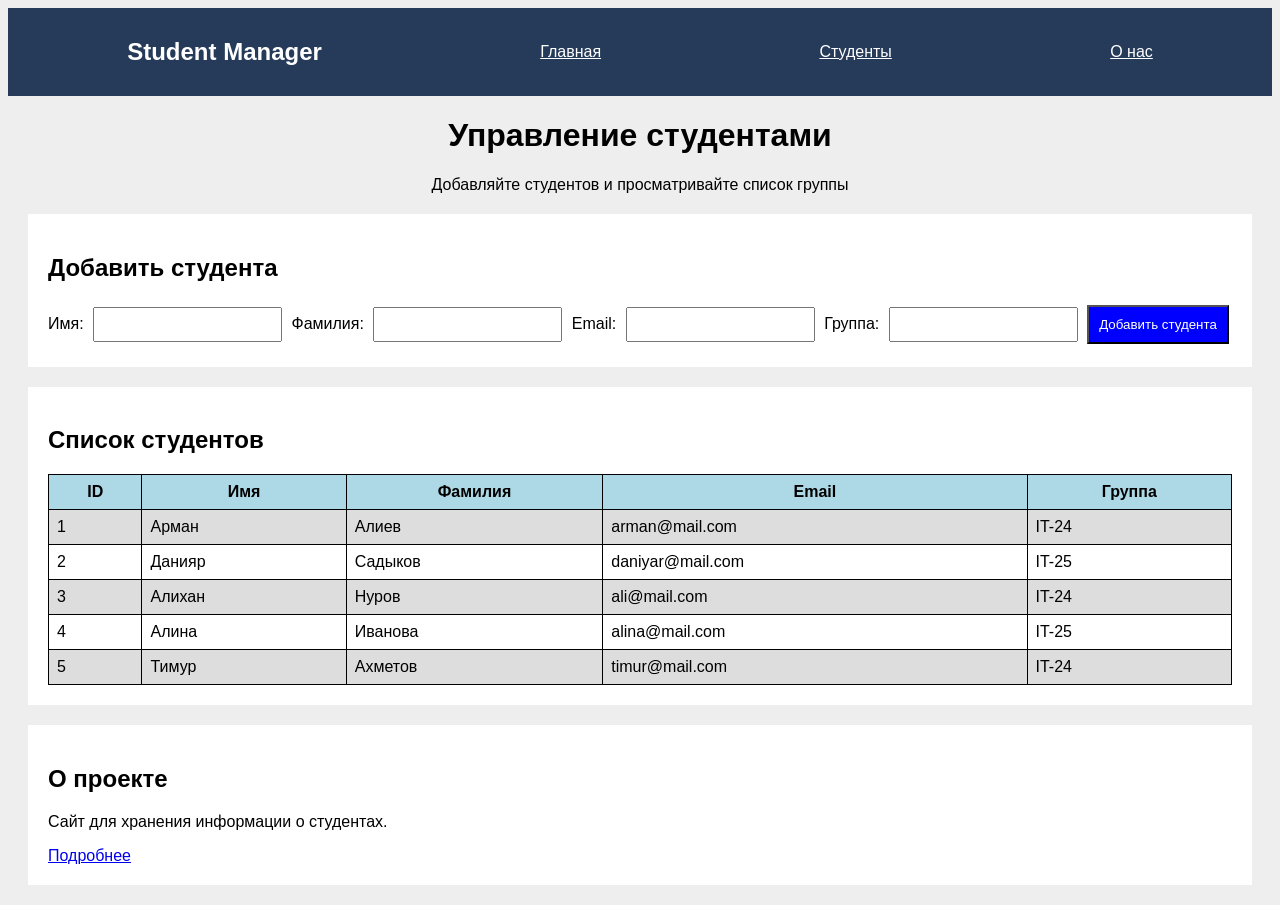
==== index.html @ ba0daf08 "created student manager" ====
<!DOCTYPE html>
<html lang="ru">
<head>
    <meta charset="UTF-8">
    <title>Student Manager</title>
    <link rel="stylesheet" href="style.css">
</head>
<body>

    <header>
        <h2>Student Manager</h2>
        <a href="#home">Главная</a>
        <a href="#students">Студенты</a>
        <a href="#about">О нас</a>
    </header>

    <h1 id="home">Управление студентами</h1>
    <p align="center">Добавляйте студентов и просматривайте список группы</p>

    <div class="block">
        <h2>Добавить студента</h2>
        <form>
            Имя: <input type="text">
            Фамилия: <input type="text">
            Email: <input type="email">
            Группа: <input type="text">
            <button>Добавить студента</button>
        </form>
    </div>

    <div class="block" id="students">
        <h2>Список студентов</h2>
        <table>
            <tr>
                <th>ID</th>
                <th>Имя</th>
                <th>Фамилия</th>
                <th>Email</th>
                <th>Группа</th>
            </tr>
            <tr>
                <td>1</td>
                <td>Арман</td>
                <td>Алиев</td>
                <td>arman@mail.com</td>
                <td>IT-24</td>
            </tr>
            <tr>
                <td>2</td>
                <td>Данияр</td>
                <td>Садыков</td>
                <td>daniyar@mail.com</td>
                <td>IT-25</td>
            </tr>
            <tr>
                <td>3</td>
                <td>Алихан</td>
                <td>Нуров</td>
                <td>ali@mail.com</td>
                <td>IT-24</td>
            </tr>
            <tr>
                <td>4</td>
                <td>Алина</td>
                <td>Иванова</td>
                <td>alina@mail.com</td>
                <td>IT-25</td>
            </tr>
            <tr>
                <td>5</td>
                <td>Тимур</td>
                <td>Ахметов</td>
                <td>timur@mail.com</td>
                <td>IT-24</td>
            </tr>
        </table>
    </div>

    <div class="block" id="about">
        <h2>О проекте</h2>
        <p>Сайт для хранения информации о студентах.</p>
        <a href="#home">Подробнее</a>
    </div>

</body>
</html>
---- style.css ----
body {
    font-family: Arial;
    background-color: #eee;
}

header {
    background-color: #263b59;
    color: white;
    padding: 10px;
    display: flex;
    justify-content: space-around;
    align-items: center;
}

header a {
    color: white;
}

h1 {
    text-align: center;
}

.block {
    background-color: white;
    padding: 20px;
    margin: 20px;
}

input {
    padding: 8px;
    margin: 5px;
}

button {
    background-color: blue;
    color: white;
    padding: 10px;
}

table {
    width: 100%;
    border-collapse: collapse;
}

td, th {
    border: 1px solid black;
    padding: 8px;
}

th {
    background-color: lightblue;
}

tbody tr:nth-child(even),
tr:nth-child(even) {
    background-color: #ddd;
}

tr:hover {
    background-color: lightblue;
}
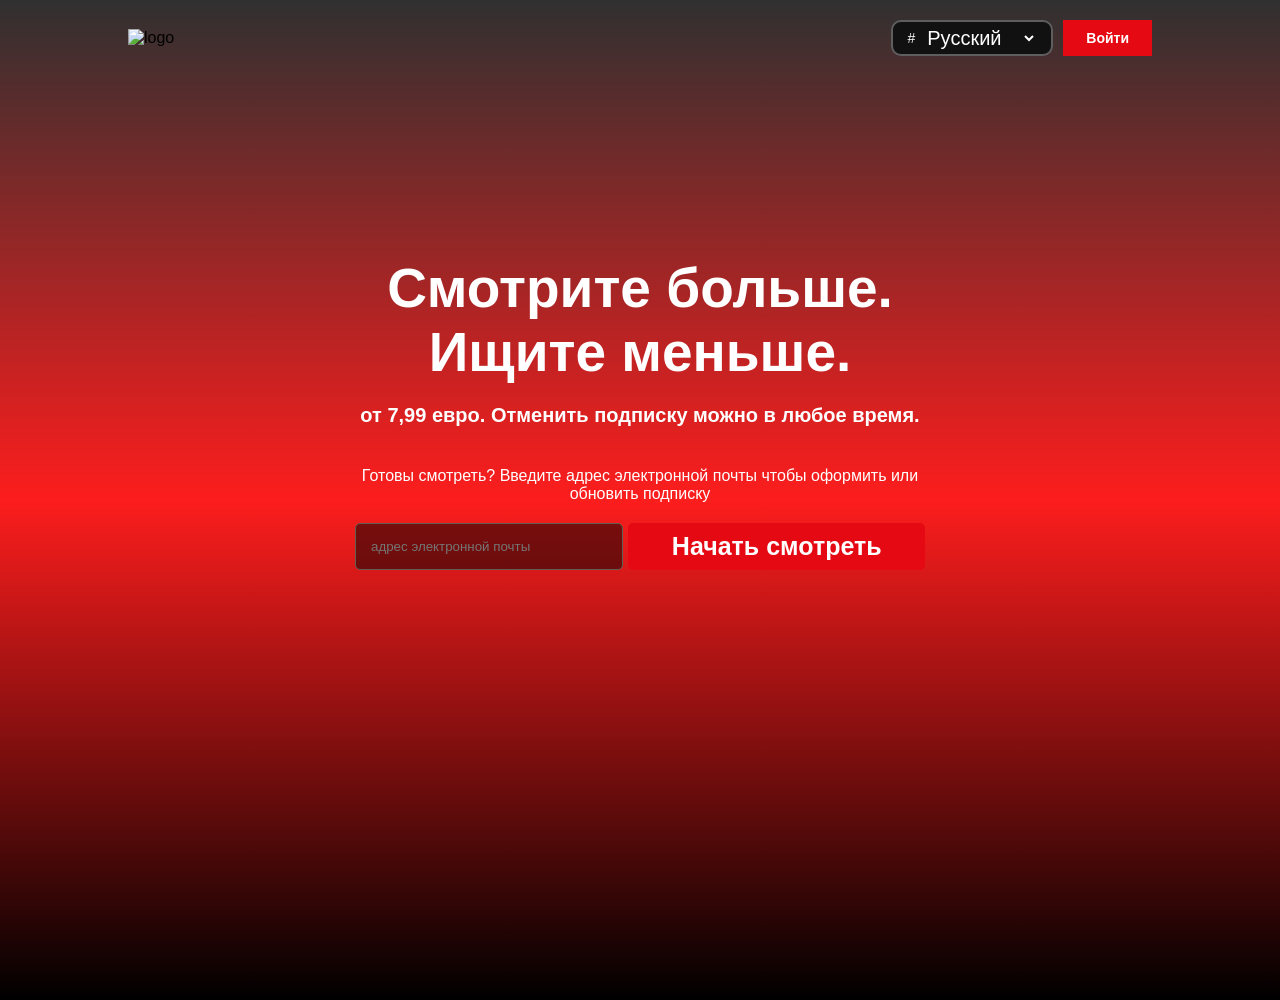
==== commit 227bddf2: "Добавил новые файлы" ====
--- a/index.html
+++ b/index.html
@@ -1,88 +1,40 @@
-
 <!DOCTYPE html>
-<html lang="ru">
+<html lang="en">
 <head>
     <meta charset="UTF-8">
-    <title>Student Manager</title>
+    <meta name="viewport" content="width=device-width, initial-scale=1.0">
+    <title>Document</title>
     <link rel="stylesheet" href="style.css">
+    <link rel="stylesheet" href="style2.css">
 </head>
 <body>
+    <header>
+        <img src="https://occ.a.nflxso.net/dnmt/api/v6/iL4oJVDYZ8KLSrJ6eG2OwtghbfQ/AAAAAVIENVPMEM3Kn4hVzJseX4N8xPjtBDIpwuFDucWksdxQZ8Ss6Xf8U_vt7ThYYfRmzq0x1CS3nOwTGyVrgADvwfB_tPiK_liS2RjvI40RJSzbKRk-o8b3nCxHfCCnBsyB2XBB9_vRoSmN.svg"" alt="logo" id="header-logo">
+        <div class="header-buttons">
+            <div class="language-box">
+                <span>#</span>
 
-    <header>
-        <h2>Student Manager</h2>
-        <a href="#home">Главная</a>
-        <a href="#students">Студенты</a>
-        <a href="#about">О нас</a>
+                <select>
+                    <option value="ru">Русский</option>
+                    <option value="en">English</option>
+                    <option value="kz">Казахский</option>
+                </select>
+            </div>
+            <button id="loginbtn"><a href="index2.html" class="index2">Войти</button></a>
+        </div>
     </header>
 
-    <h1 id="home">Управление студентами</h1>
-    <p align="center">Добавляйте студентов и просматривайте список группы</p>
+    <main>
+        <section class="text">
+            <h1>Смотрите больше. Ищите меньше.</h1>
+            <h5>от 7,99 евро. Отменить подписку можно в любое время.</h5>
+            <p>Готовы смотреть? Введите адрес электронной почты чтобы оформить или обновить подписку</p>
+        </section>
 
-    <div class="block">
-        <h2>Добавить студента</h2>
-        <form>
-            Имя: <input type="text">
-            Фамилия: <input type="text">
-            Email: <input type="email">
-            Группа: <input type="text">
-            <button>Добавить студента</button>
-        </form>
-    </div>
-
-    <div class="block" id="students">
-        <h2>Список студентов</h2>
-        <table>
-            <tr>
-                <th>ID</th>
-                <th>Имя</th>
-                <th>Фамилия</th>
-                <th>Email</th>
-                <th>Группа</th>
-            </tr>
-            <tr>
-                <td>1</td>
-                <td>Арман</td>
-                <td>Алиев</td>
-                <td>arman@mail.com</td>
-                <td>IT-24</td>
-            </tr>
-            <tr>
-                <td>2</td>
-                <td>Данияр</td>
-                <td>Садыков</td>
-                <td>daniyar@mail.com</td>
-                <td>IT-25</td>
-            </tr>
-            <tr>
-                <td>3</td>
-                <td>Алихан</td>
-                <td>Нуров</td>
-                <td>ali@mail.com</td>
-                <td>IT-24</td>
-            </tr>
-            <tr>
-                <td>4</td>
-                <td>Алина</td>
-                <td>Иванова</td>
-                <td>alina@mail.com</td>
-                <td>IT-25</td>
-            </tr>
-            <tr>
-                <td>5</td>
-                <td>Тимур</td>
-                <td>Ахметов</td>
-                <td>timur@mail.com</td>
-                <td>IT-24</td>
-            </tr>
-        </table>
-    </div>
-
-    <div class="block" id="about">
-        <h2>О проекте</h2>
-        <p>Сайт для хранения информации о студентах.</p>
-        <a href="#home">Подробнее</a>
-    </div>
-
+        <section class="text-input">
+            <input type="email" placeholder="адрес электронной почты">
+            <button>Начать смотреть</button>
+        </section>
+    </main>
 </body>
-</html>
-
+</html>
--- a/style.css
+++ b/style.css
@@ -1,62 +1,116 @@
-
-body {
-    font-family: Arial;
-    background-color: #eee;
+*{
+    margin: 0;
+    padding: 0;
+    font-family: sans-serif;
 }
 
-header {
-    background-color: #263b59;
-    color: white;
-    padding: 10px;
+body{
     display: flex;
-    justify-content: space-around;
+    flex-direction: column;
     align-items: center;
+    background: linear-gradient(rgba(0, 0, 0, 0.8), rgba(0, 0, 0, 0.8)),
+    url("https://encrypted-tbn0.gstatic.com/images?q=tbn:ANd9GcTks4VxxT4oq2O5wjW-0X9jCxBaABpLwwboYT6L-_oOvNOQbVLlMIfQQ_I&s=10");
+    background-repeat: no-repeat;
+    background-size: cover;
+    background-position: center;
+    min-height: 1000px;
 }
 
-header a {
+header{
+    display: flex;
+    justify-content: space-between;
+    align-items: center;
+    width: 80%;
+    padding: 20px 0;
+}
+
+#header-logo{
+    width: 150px;
+}
+
+.header-buttons{
+    display: flex;
+    gap: 10px;
+
+}
+
+.language-box{
+    display: flex;
+    align-items: center;
+    gap: 8px;
+
+    padding: 4px 14px;
+    background-color: #111;
+    color: white;
+    border: 2px solid #5e5e5e;
+    border-radius: 10px;
+}
+
+.language-box span{
+    font-size: 14px;
+}
+
+.language-box select{
+    background-color: #111;
+    color: white;
+    border: none;
+    font-size: 20px;
+    cursor: pointer;
+}
+
+#loginbtn{
+    background-color: #e50914;
+    color: white;
+    border: none;
+    padding: 10px 23px;
+    font-size:5px;
+    font-weight: bold;
+    font-size: 14px;
+}
+
+.text{
+    display: flex;
+    flex-direction: column;
+    gap: 20px;
+    text-align: center;
+    max-width: 570px;
+    margin-top: 180px;
     color: white;
 }
 
-h1 {
-    text-align: center;
+.text h1{
+    font-size: 55px;
 }
 
-.block {
-    background-color: white;
-    padding: 20px;
-    margin: 20px;
+.text h5{
+    font-size: 20px;
+    margin-bottom: 20px;
 }
 
-input {
-    padding: 8px;
-    margin: 5px;
+.text-input{
+    display: flex;
+    gap: 5px;
+    justify-content: center;
+    margin-top: 20px;
 }
 
-button {
-    background-color: blue;
+.text-input input{
+    padding: 15px;
+    width: 45%;
+    border-radius: 5px;
+    border: 1px solid #606051;
+    background-color: rgba(0, 0, 0, 0.5);
     color: white;
-    padding: 10px;
 }
 
-table {
-    width: 100%;
-    border-collapse: collapse;
+.text-input button{
+    width: 55%;
+    background-color: #e50914;
+    color: white;
+    font-size: 25px;
+    font-weight: bold;
+    padding: 10px, 10px;
+    border: none;
+    border-radius: 5px;
 }
 
-td, th {
-    border: 1px solid black;
-    padding: 8px;
-}
-
-th {
-    background-color: lightblue;
-}
-
-tbody tr:nth-child(even),
-tr:nth-child(even) {
-    background-color: #ddd;
-}
-
-tr:hover {
-    background-color: lightblue;
-}
--- a/style2.css
+++ b/style2.css
@@ -0,0 +1,54 @@
+.index2{
+    text-decoration: none;
+    color: white;
+}
+
+body {
+    margin: 0;
+    background: linear-gradient(to bottom, #303030 0%, #fd1d1d 50%, #000000 100%);
+    background-repeat: no-repeat;
+    background-color: black;
+    display: flex;
+    flex-direction: column;
+    align-items: center;
+}
+#header-logo1{
+    width: 150px;
+}
+
+
+header{
+    display: flex;
+    justify-content: space-between;
+    align-items: center;
+    width: 80%;
+    padding: 20px 0;
+}
+.text{
+    color: white;
+    font-family: sans-serif;
+}
+.text-input{
+    display: flex;
+    gap: 5px;
+    justify-content: center;
+    margin-top: 20px;
+}
+.text-input input{
+    padding: 15px;
+    width: 250px;
+    border-radius: 5px;
+    border: 1px solid #606051;
+    background-color: rgba(0, 0, 0, 0.5);
+    color: white;
+}
+.text-input button{
+    width: 55%;
+    background-color: #e50914;
+    color: white;
+    font-size: 25px;
+    font-weight: bold;
+    padding: 10px, 10px;
+    border: none;
+    border-radius: 5px;
+}
